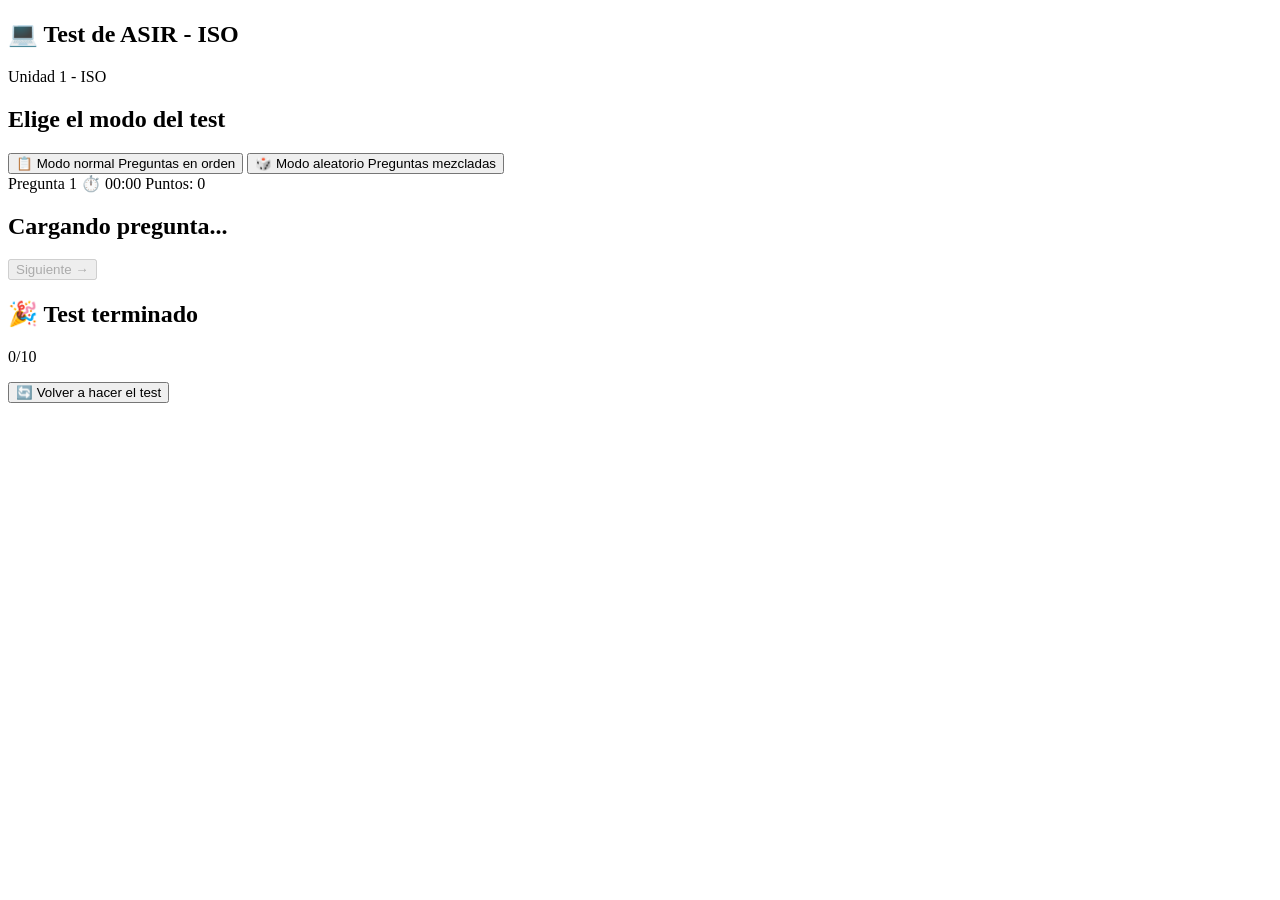
==== mis-tests/iso/index.html @ 07dcc72c "Add initial HTML structure for ASIR ISO test" ====
<!DOCTYPE html>
<html lang="es">

<head>
    <meta charset="UTF-8">
    <meta name="viewport" content="width=device-width, initial-scale=1.0">

    <title>Test de ASIR - ISO</title>

    <link rel="stylesheet" href="style.css">
</head>

<body>

    <main class="contenedor">

        <!-- SELECCIÓN DEL MODO -->
        <section id="seleccionModo" class="panel seleccion-modo">

            <h1>💻 Test de ASIR - ISO</h1>

            <p>
                Unidad 1 - ISO
            </p>

            <h2>
                Elige el modo del test
            </h2>

            <div class="botones-modo">

                <button id="modoNormal" class="boton modo">

                    📋 Modo normal

                    <span>
                        Preguntas en orden
                    </span>

                </button>


                <button id="modoAleatorio" class="boton modo">

                    🎲 Modo aleatorio

                    <span>
                        Preguntas mezcladas
                    </span>

                </button>

            </div>

        </section>


        <!-- TEST -->
        <section id="test" class="panel oculto">

            <div class="informacion">

                <span id="numeroPregunta">
                    Pregunta 1
                </span>

                <span id="contador">
                    ⏱️ 00:00
                </span>

                <span id="puntuacion">
                    Puntos: 0
                </span>

            </div>


            <!-- BARRA DE PROGRESO -->
            <div class="barra-contenedor">

                <div id="barra-progreso"></div>

            </div>


            <!-- PREGUNTA -->
            <h2 id="pregunta">
                Cargando pregunta...
            </h2>


            <!-- RESPUESTAS -->
            <div id="opciones" class="opciones"></div>


            <!-- BOTÓN SIGUIENTE -->
            <button id="botonSiguiente" class="boton" disabled>

                Siguiente →

            </button>

        </section>


        <!-- RESULTADO -->
        <section id="resultado" class="resultado oculto">

            <h2>
                🎉 Test terminado
            </h2>


            <div class="nota" id="nota">
                0/10
            </div>


            <p id="mensajeResultado">
            </p>


            <p id="tiempoFinal">
            </p>


            <button id="botonReiniciar" class="boton">

                🔄 Volver a hacer el test

            </button>

        </section>

    </main>


    <script src="unidad_1_iso.js"></script>

</body>

</html>
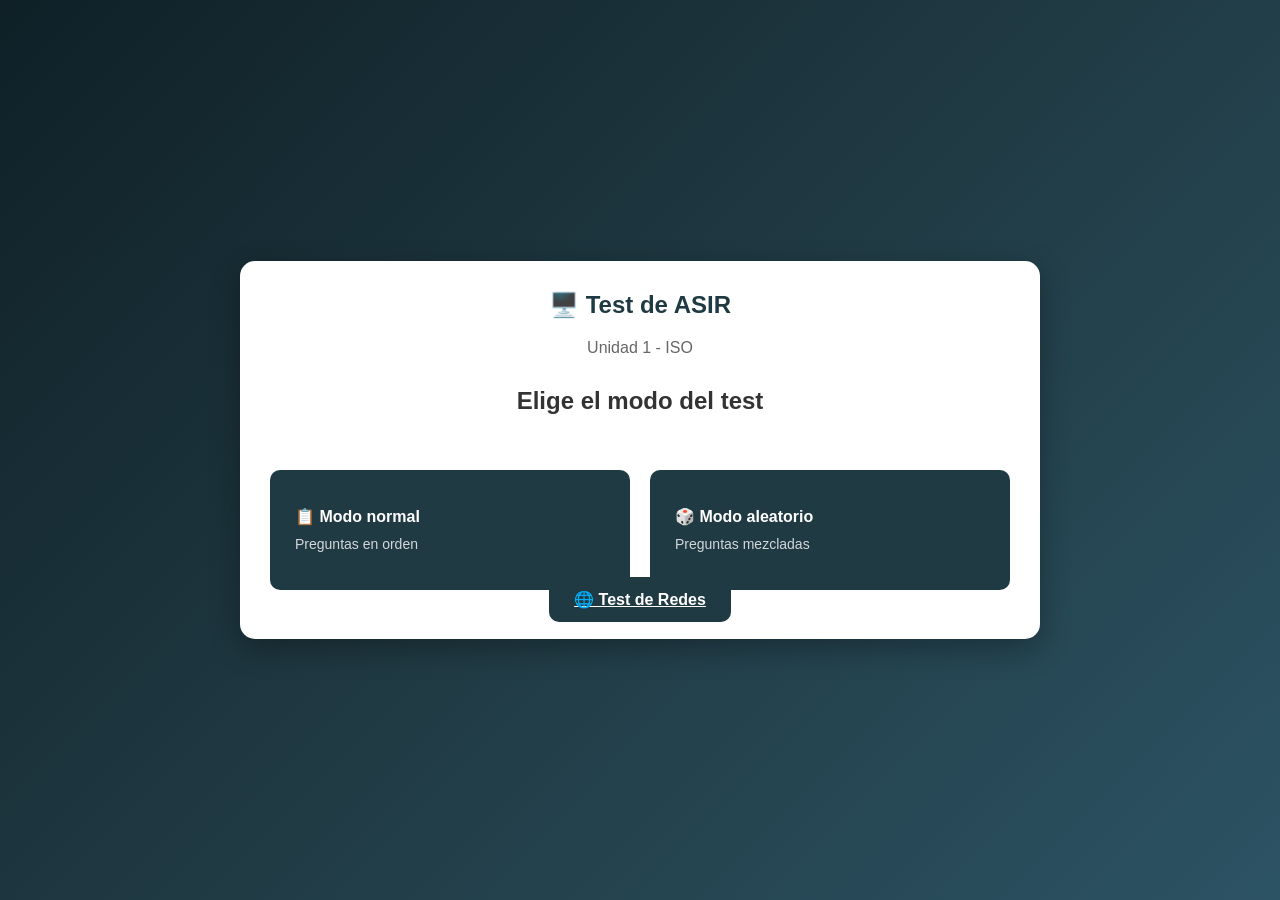
==== commit 1d04c456: "Update title and headings in index.html" ====
--- a/mis-tests/iso/index.html
+++ b/mis-tests/iso/index.html
@@ -2,32 +2,46 @@
 <html lang="es">
 
 <head>
+
     <meta charset="UTF-8">
+
     <meta name="viewport" content="width=device-width, initial-scale=1.0">
 
     <title>Test de ASIR - ISO</title>
 
     <link rel="stylesheet" href="style.css">
+
 </head>
 
+
 <body>
 
+
     <main class="contenedor">
 
+
+        <!-- ========================================= -->
         <!-- SELECCIÓN DEL MODO -->
+        <!-- ========================================= -->
+
         <section id="seleccionModo" class="panel seleccion-modo">
 
-            <h1>💻 Test de ASIR - ISO</h1>
+
+            <h1>🖥️ Test de ASIR</h1>
+
 
             <p>
                 Unidad 1 - ISO
             </p>
 
+
             <h2>
                 Elige el modo del test
             </h2>
 
+
             <div class="botones-modo">
+
 
                 <button id="modoNormal" class="boton modo">
 
@@ -50,32 +64,62 @@
 
                 </button>
 
-            </div>
+
+            </div>
+
+
+            <!-- ========================================= -->
+            <!-- ACCESO AL TEST DE REDES -->
+            <!-- ========================================= -->
+
+            <a href="../" class="boton boton-iso">
+
+                🌐 Test de Redes
+
+            </a>
+
 
         </section>
 
 
+
+        <!-- ========================================= -->
         <!-- TEST -->
+        <!-- ========================================= -->
+
         <section id="test" class="panel oculto">
 
+
             <div class="informacion">
 
+
                 <span id="numeroPregunta">
+
                     Pregunta 1
+
                 </span>
 
+
                 <span id="contador">
+
                     ⏱️ 00:00
+
                 </span>
 
+
                 <span id="puntuacion">
+
                     Puntos: 0
+
                 </span>
 
-            </div>
+
+            </div>
+
 
 
             <!-- BARRA DE PROGRESO -->
+
             <div class="barra-contenedor">
 
                 <div id="barra-progreso"></div>
@@ -83,60 +127,125 @@
             </div>
 
 
+
+            <!-- ========================================= -->
             <!-- PREGUNTA -->
+            <!-- ========================================= -->
+
             <h2 id="pregunta">
+
                 Cargando pregunta...
+
             </h2>
 
 
+
+            <!-- ========================================= -->
             <!-- RESPUESTAS -->
+            <!-- ========================================= -->
+
             <div id="opciones" class="opciones"></div>
 
 
-            <!-- BOTÓN SIGUIENTE -->
-            <button id="botonSiguiente" class="boton" disabled>
-
-                Siguiente →
+
+            <!-- ========================================= -->
+            <!-- BOTONES DE NAVEGACIÓN -->
+            <!-- ========================================= -->
+
+            <div class="botones-navegacion">
+
+
+                <button
+                    id="botonAnterior"
+                    class="boton"
+                    disabled
+                >
+
+                    ← Anterior
+
+                </button>
+
+
+                <button
+                    id="botonReiniciarTest"
+                    class="boton boton-reiniciar"
+                >
+
+                    🔄 Reiniciar
+
+                </button>
+
+
+                <button
+                    id="botonSiguiente"
+                    class="boton"
+                    disabled
+                >
+
+                    Siguiente →
+
+                </button>
+
+
+            </div>
+
+
+        </section>
+
+
+
+        <!-- ========================================= -->
+        <!-- RESULTADO -->
+        <!-- ========================================= -->
+
+        <section id="resultado" class="resultado oculto">
+
+
+            <h2>
+
+                🎉 Test terminado
+
+            </h2>
+
+
+            <div class="nota" id="nota">
+
+                0/10
+
+            </div>
+
+
+            <p id="mensajeResultado">
+
+            </p>
+
+
+            <p id="tiempoFinal">
+
+            </p>
+
+
+            <button id="botonReiniciar" class="boton">
+
+                🔄 Volver a hacer el test
 
             </button>
 
+
         </section>
 
 
-        <!-- RESULTADO -->
-        <section id="resultado" class="resultado oculto">
-
-            <h2>
-                🎉 Test terminado
-            </h2>
-
-
-            <div class="nota" id="nota">
-                0/10
-            </div>
-
-
-            <p id="mensajeResultado">
-            </p>
-
-
-            <p id="tiempoFinal">
-            </p>
-
-
-            <button id="botonReiniciar" class="boton">
-
-                🔄 Volver a hacer el test
-
-            </button>
-
-        </section>
-
     </main>
 
 
+
+    <!-- ========================================= -->
+    <!-- JAVASCRIPT -->
+    <!-- ========================================= -->
+
     <script src="unidad_1_iso.js"></script>
 
+
 </body>
 
 </html>
--- a/mis-tests/iso/style.css
+++ b/mis-tests/iso/style.css
@@ -0,0 +1,429 @@
+* {
+    box-sizing: border-box;
+}
+
+
+body {
+
+    margin: 0;
+
+    font-family: Arial, sans-serif;
+
+    background: linear-gradient(
+        135deg,
+        #0f2027,
+        #203a43,
+        #2c5364
+    );
+
+    min-height: 100vh;
+
+    display: flex;
+
+    justify-content: center;
+
+    align-items: center;
+
+    padding: 20px;
+}
+
+
+.contenedor {
+
+    width: 100%;
+
+    max-width: 800px;
+
+}
+
+
+/* ----------------------------- */
+/* PANEL */
+/* ----------------------------- */
+
+.panel {
+
+    background: white;
+
+    border-radius: 15px;
+
+    padding: 30px;
+
+    box-shadow:
+        0 10px 30px rgba(0, 0, 0, 0.3);
+
+}
+
+
+.panel h1 {
+
+    text-align: center;
+
+    margin-top: 0;
+
+    color: #203a43;
+
+}
+
+
+.panel > p {
+
+    text-align: center;
+
+    color: #666;
+
+}
+
+
+/* ----------------------------- */
+/* SELECCIÓN DE MODO */
+/* ----------------------------- */
+
+.seleccion-modo {
+
+    text-align: center;
+
+}
+
+
+.seleccion-modo h2 {
+
+    margin-top: 30px;
+
+    color: #333;
+
+}
+
+
+.botones-modo {
+
+    display: flex;
+
+    gap: 20px;
+
+    margin-top: 30px;
+
+}
+
+
+.modo {
+
+    flex: 1;
+
+    min-height: 120px;
+
+    font-size: 18px;
+
+    display: flex;
+
+    flex-direction: column;
+
+    justify-content: center;
+
+    gap: 10px;
+
+}
+
+
+.modo span {
+
+    font-size: 14px;
+
+    font-weight: normal;
+
+    opacity: 0.8;
+
+}
+
+
+/* ----------------------------- */
+/* INFORMACIÓN DEL TEST */
+/* ----------------------------- */
+
+.informacion {
+
+    display: flex;
+
+    justify-content: space-between;
+
+    align-items: center;
+
+    margin-bottom: 15px;
+
+    font-weight: bold;
+
+    color: #444;
+
+}
+
+
+/* CONTADOR */
+
+#contador {
+
+    font-size: 18px;
+
+    color: #203a43;
+
+}
+
+
+/* ----------------------------- */
+/* BARRA DE PROGRESO */
+/* ----------------------------- */
+
+.barra-contenedor {
+
+    width: 100%;
+
+    height: 10px;
+
+    background: #ddd;
+
+    border-radius: 10px;
+
+    overflow: hidden;
+
+    margin-bottom: 30px;
+
+}
+
+
+#barra-progreso {
+
+    width: 0%;
+
+    height: 100%;
+
+    background: #2c5364;
+
+    transition: width 0.3s;
+
+}
+
+
+/* ----------------------------- */
+/* PREGUNTA */
+/* ----------------------------- */
+
+#pregunta {
+
+    color: #222;
+
+    margin-bottom: 25px;
+
+}
+
+
+/* ----------------------------- */
+/* OPCIONES */
+/* ----------------------------- */
+
+.opciones {
+
+    display: flex;
+
+    flex-direction: column;
+
+    gap: 12px;
+
+}
+
+
+.opcion {
+
+    width: 100%;
+
+    padding: 15px;
+
+    border: 2px solid #ddd;
+
+    border-radius: 10px;
+
+    background: white;
+
+    cursor: pointer;
+
+    text-align: left;
+
+    font-size: 16px;
+
+    transition: 0.2s;
+
+}
+
+
+.opcion:hover {
+
+    border-color: #2c5364;
+
+    background: #f2f7f9;
+
+}
+
+
+.opcion.correcta {
+
+    background: #c8e6c9;
+
+    border-color: #2e7d32;
+
+}
+
+
+.opcion.incorrecta {
+
+    background: #ffcdd2;
+
+    border-color: #c62828;
+
+}
+
+
+/* ----------------------------- */
+/* BOTONES */
+/* ----------------------------- */
+
+.boton {
+
+    border: none;
+
+    background: #203a43;
+
+    color: white;
+
+    padding: 14px 25px;
+
+    border-radius: 10px;
+
+    cursor: pointer;
+
+    font-size: 16px;
+
+    font-weight: bold;
+
+    margin-top: 25px;
+
+    transition: 0.2s;
+
+}
+
+
+.boton:hover {
+
+    background: #2c5364;
+
+    transform: translateY(-2px);
+
+}
+
+
+.boton:disabled {
+
+    background: #999;
+
+    cursor: not-allowed;
+
+    transform: none;
+
+}
+
+
+/* ----------------------------- */
+/* RESULTADO */
+/* ----------------------------- */
+
+.resultado {
+
+    background: white;
+
+    border-radius: 15px;
+
+    padding: 40px;
+
+    text-align: center;
+
+    box-shadow:
+        0 10px 30px rgba(0, 0, 0, 0.3);
+
+}
+
+
+.nota {
+
+    font-size: 50px;
+
+    font-weight: bold;
+
+    color: #203a43;
+
+    margin: 20px 0;
+
+}
+
+
+#tiempoFinal {
+
+    font-size: 18px;
+
+    font-weight: bold;
+
+    color: #203a43;
+
+}
+
+
+/* ----------------------------- */
+/* OCULTAR */
+/* ----------------------------- */
+
+.oculto {
+
+    display: none;
+
+}
+
+
+/* ----------------------------- */
+/* MÓVIL */
+/* ----------------------------- */
+
+@media (max-width: 600px) {
+
+    .panel {
+
+        padding: 20px;
+
+    }
+
+
+    .botones-modo {
+
+        flex-direction: column;
+
+    }
+
+
+    .informacion {
+
+        flex-direction: column;
+
+        gap: 8px;
+
+    }
+
+
+    #pregunta {
+
+        font-size: 20px;
+
+    }
+
+
+    .opcion {
+
+        font-size: 15px;
+
+    }
+
+}
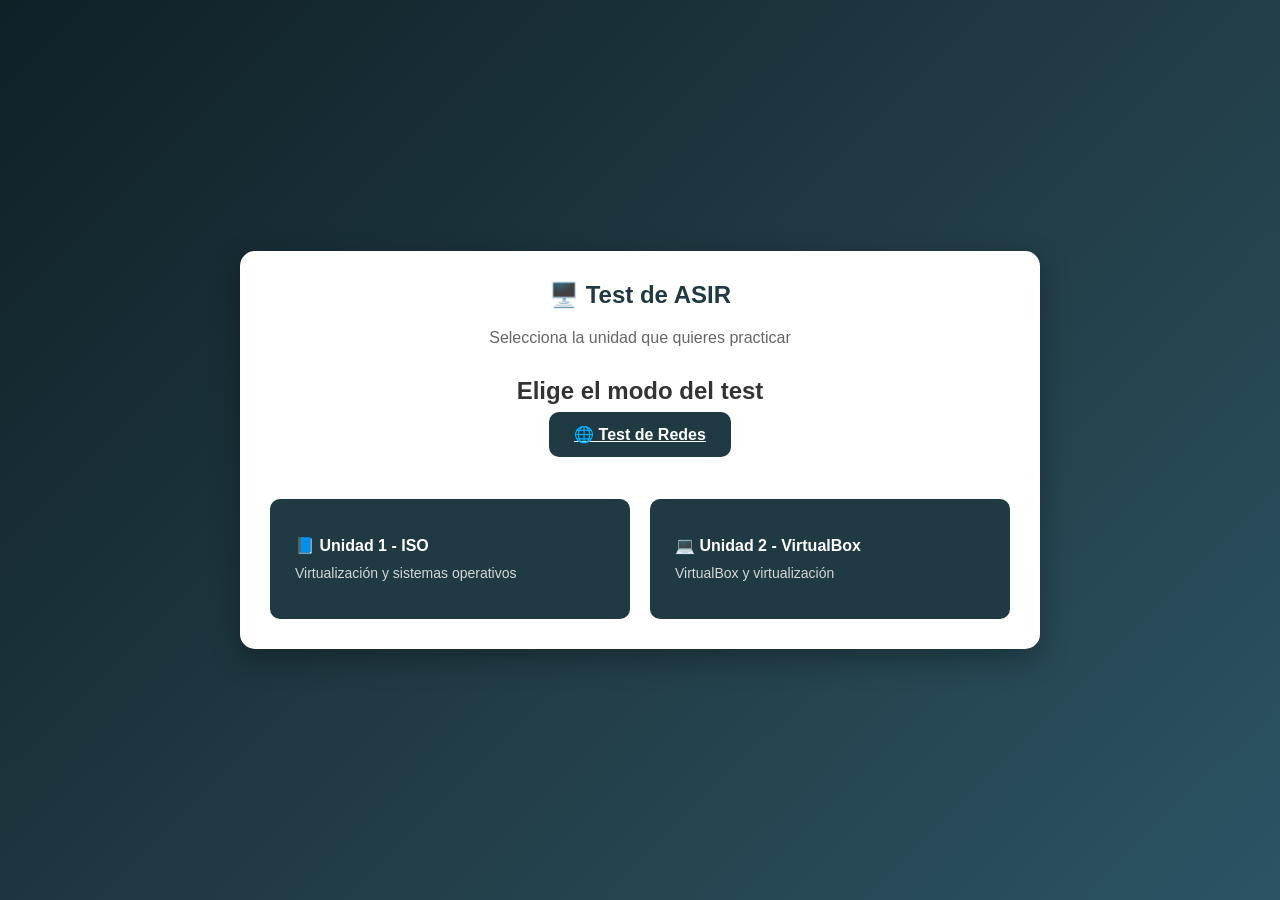
==== commit 022926bc: "Add unit selection buttons and update structure" ====
--- a/mis-tests/iso/index.html
+++ b/mis-tests/iso/index.html
@@ -30,7 +30,7 @@
             <h1>🖥️ Test de ASIR</h1>
 
 
-            <p>
+            <p id="tituloUnidad">
                 Unidad 1 - ISO
             </p>
 
@@ -77,6 +77,36 @@
                 🌐 Test de Redes
 
             </a>
+
+
+            <!-- ========================================= -->
+            <!-- SELECCIÓN DE UNIDAD -->
+            <!-- Se conserva el diseño y la estructura original -->
+            <!-- ========================================= -->
+
+            <div id="selectorUnidades" class="botones-modo">
+
+                <button id="botonUnidad1" class="boton modo">
+
+                    📘 Unidad 1 - ISO
+
+                    <span>
+                        Virtualización y sistemas operativos
+                    </span>
+
+                </button>
+
+                <button id="botonUnidad2" class="boton modo">
+
+                    💻 Unidad 2 - VirtualBox
+
+                    <span>
+                        VirtualBox y virtualización
+                    </span>
+
+                </button>
+
+            </div>
 
 
         </section>
@@ -190,6 +220,13 @@
             </div>
 
 
+            <button id="botonCambiarUnidad" class="boton boton-iso">
+
+                ← Elegir otra unidad
+
+            </button>
+
+
         </section>
 
 
@@ -228,6 +265,13 @@
             <button id="botonReiniciar" class="boton">
 
                 🔄 Volver a hacer el test
+
+            </button>
+
+
+            <button id="botonCambiarUnidadResultado" class="boton boton-iso">
+
+                ← Elegir otra unidad
 
             </button>
 
@@ -241,9 +285,12 @@
 
     <!-- ========================================= -->
     <!-- JAVASCRIPT -->
+    <!-- Se cargan ambos archivos, pero solo se inicia la unidad elegida -->
     <!-- ========================================= -->
 
     <script src="unidad_1_iso.js"></script>
+    <script src="unidad_2_iso.js"></script>
+    <script src="selector_unidades.js"></script>
 
 
 </body>
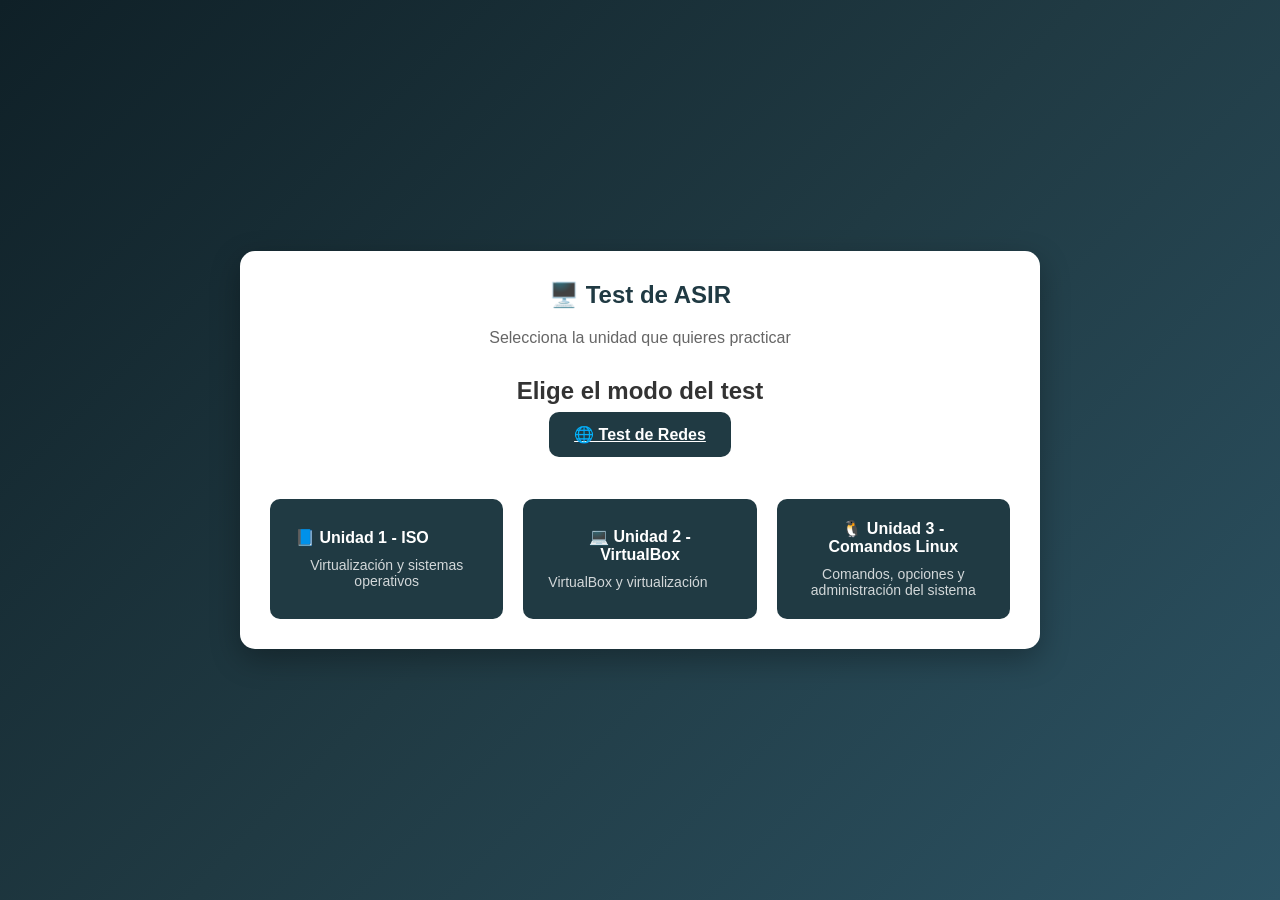
==== commit 8e62e8e1: "Update index.html" ====
--- a/mis-tests/iso/index.html
+++ b/mis-tests/iso/index.html
@@ -102,6 +102,16 @@
 
                     <span>
                         VirtualBox y virtualización
+                    </span>
+
+                </button>
+
+                <button id="botonUnidad3" class="boton modo">
+
+                    🐧 Unidad 3 - Comandos Linux
+
+                    <span>
+                        Comandos, opciones y administración del sistema
                     </span>
 
                 </button>
@@ -285,11 +295,9 @@
 
     <!-- ========================================= -->
     <!-- JAVASCRIPT -->
-    <!-- Se cargan ambos archivos, pero solo se inicia la unidad elegida -->
+    <!-- El selector carga únicamente la unidad elegida -->
     <!-- ========================================= -->
 
-    <script src="unidad_1_iso.js"></script>
-    <script src="unidad_2_iso.js"></script>
     <script src="selector_unidades.js"></script>
 
 
--- a/mis-tests/iso/style.css
+++ b/mis-tests/iso/style.css
@@ -427,3 +427,46 @@
     }
 
 }
+
+/* ----------------------------- */
+/* MODO EXAMEN */
+/* ----------------------------- */
+
+#avisoExamen {
+    background: #fff3cd;
+    color: #664d03;
+    border: 1px solid #ffecb5;
+    border-radius: 10px;
+    padding: 12px;
+    text-align: center;
+    font-weight: bold;
+    margin: 15px 0;
+}
+
+/* Resumen de resultados del examen */
+
+#resumenExamen {
+    background: #f2f7f9;
+    border-radius: 10px;
+    padding: 15px;
+    margin-top: 20px;
+}
+
+#resumenExamen p {
+    margin: 10px 0;
+    font-weight: bold;
+    color: #203a43;
+}
+
+/* Aviso cuando queda poco tiempo */
+
+#contador.tiempo-limite {
+    color: #c62828;
+}
+/* Resaltar la respuesta elegida durante el examen */
+#test .opcion.seleccionada {
+    background-color: #cfe2ff;
+    border: 2px solid #0d6efd;
+    color: #084298;
+    font-weight: bold;
+}
